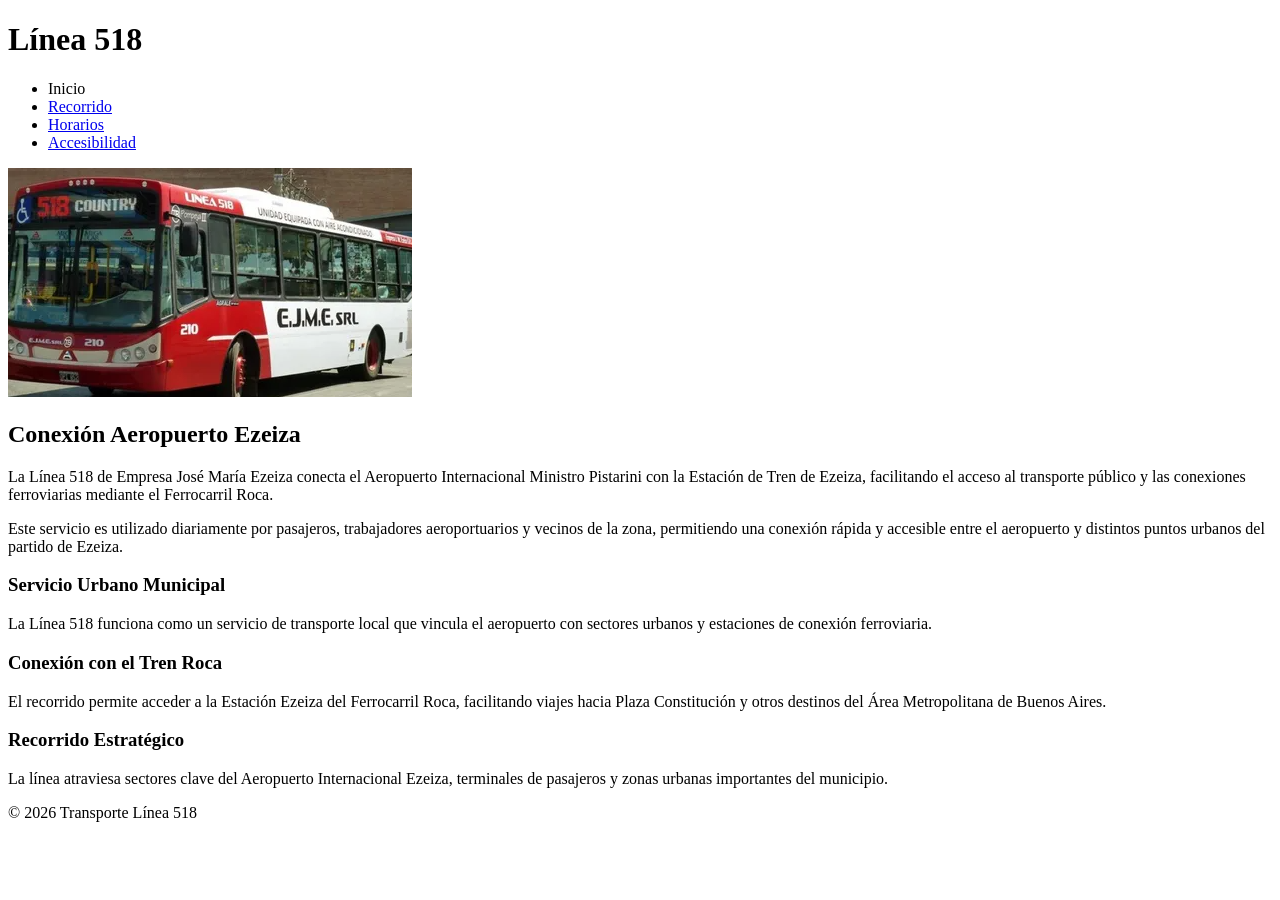
==== index.html @ ccd4d1e3 "Add files via upload" ====
<!DOCTYPE html>
<html lang="es">

<head>

    <meta charset="UTF-8">

    <meta name="viewport" content="width=device-width, initial-scale=1.0">

    <title>Línea 518</title>

    <link rel="stylesheet" href="./css1.css">

</head>

<body>

<header>

    <h1>Línea 518</h1>

    <nav>

        <ul>

            <li>
                <span class="active" aria-current="page">
                    Inicio
                </span>
            </li>

            <li>
                <a href="recorrido.html">
                    Recorrido
                </a>
            </li>

            <li>
                <a href="horarios.html">
                    Horarios
                </a>
            </li>

            <li>
                <a href="accesibilidad.html">
                    Accesibilidad
                </a>
            </li>

        </ul>

    </nav>

</header>

<main>

    

    <div class="hero">
        <img
        src="img/imagen.png"
        alt="Colectivo Línea 518 en Aeropuerto Ezeiza"
        >

        <h2>Conexión Aeropuerto Ezeiza</h2>

        <p>
            La Línea 518 de Empresa José María Ezeiza conecta
            el Aeropuerto Internacional Ministro Pistarini
            con la Estación de Tren de Ezeiza, facilitando
            el acceso al transporte público y las conexiones
            ferroviarias mediante el Ferrocarril Roca.
        </p>

        <p>
            Este servicio es utilizado diariamente por pasajeros,
            trabajadores aeroportuarios y vecinos de la zona,
            permitiendo una conexión rápida y accesible entre
            el aeropuerto y distintos puntos urbanos del partido
            de Ezeiza.
        </p>

    </div>

    <section class="cards-grid">

        <section class="card">

            <h3>Servicio Urbano Municipal</h3>

            <p>
                La Línea 518 funciona como un servicio de
                transporte local que vincula el aeropuerto
                con sectores urbanos y estaciones de conexión
                ferroviaria.
            </p>

        </section>

        <section class="card">

            <h3>Conexión con el Tren Roca</h3>

            <p>
                El recorrido permite acceder a la Estación
                Ezeiza del Ferrocarril Roca, facilitando
                viajes hacia Plaza Constitución y otros
                destinos del Área Metropolitana de Buenos Aires.
            </p>

        </section>

        <section class="card">

            <h3>Recorrido Estratégico</h3>

            <p>
                La línea atraviesa sectores clave del
                Aeropuerto Internacional Ezeiza,
                terminales de pasajeros y zonas urbanas
                importantes del municipio.
            </p>

        </section>

    </section>

</main>

<footer>

    <p>
        © 2026 Transporte Línea 518
    </p>

</footer>

</body>

</html>
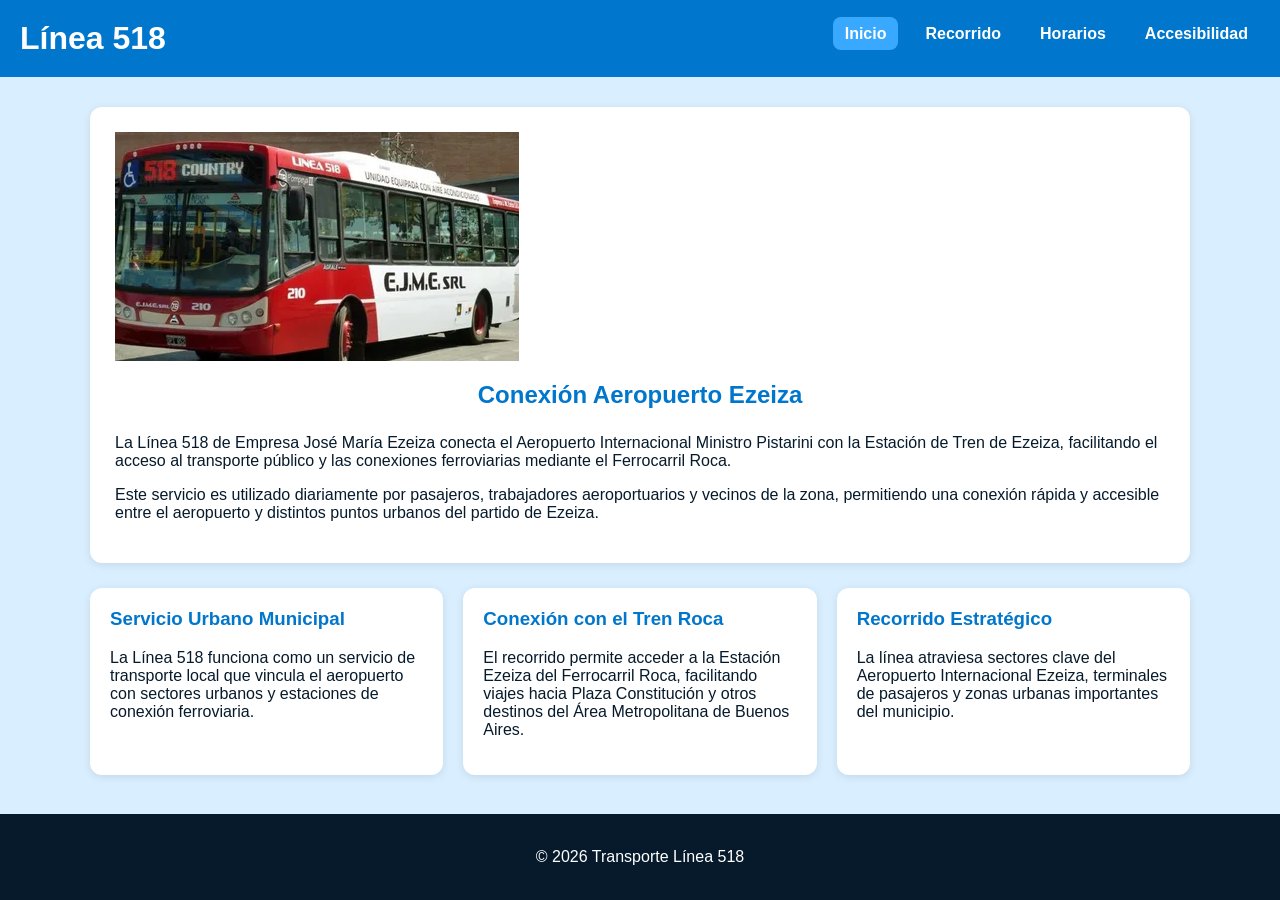
==== commit c60bb772: "Update index.html" ====
--- a/index.html
+++ b/index.html
@@ -9,7 +9,7 @@
 
     <title>Línea 518</title>
 
-    <link rel="stylesheet" href="./css1.css">
+    <link rel="stylesheet" href="estilos/css1.css">
 
 </head>
 
@@ -138,4 +138,4 @@
 
 </body>
 
-</html>+</html>
--- a/estilos/css1.css
+++ b/estilos/css1.css
@@ -0,0 +1,399 @@
+/* ========================= */
+/* RESET */
+/* ========================= */
+
+* {
+
+    box-sizing: border-box;
+
+}
+
+
+
+/* ========================= */
+/* COLORES */
+/* ========================= */
+
+:root {
+
+    --azul-principal: #0077CC;
+    --celeste: #38A9FF;
+    --celeste-claro: #D9EFFF;
+    --blanco: #FFFFFF;
+    --azul-oscuro: #061A2B;
+    --gris-azulado: #4B6075;
+
+}
+
+
+/* ========================= */
+/* BODY */
+/* ========================= */
+
+body {
+
+    margin: 0;
+
+    font-family: Arial, Helvetica, sans-serif;
+
+    background-color: var(--celeste-claro);
+
+    color: var(--azul-oscuro);
+
+    min-height: 100vh;
+
+    display: flex;
+
+    flex-direction: column;
+
+}
+
+
+/* ========================= */
+/* HEADER */
+/* ========================= */
+
+header {
+
+    background-color: var(--azul-principal);
+
+    color: var(--blanco);
+
+    padding: 20px;
+
+    display: flex;
+
+    justify-content: space-between;
+
+    align-items: center;
+
+    flex-wrap: wrap;
+
+}
+
+
+/* ========================= */
+/* TITULO PRINCIPAL */
+/* ========================= */
+
+h1 {
+
+    margin: 0;
+
+}
+
+
+/* ========================= */
+/* MENU */
+/* ========================= */
+
+nav ul {
+
+    list-style: none;
+
+    display: flex;
+
+    gap: 15px;
+
+    margin: 0;
+
+    padding: 0;
+
+}
+
+
+/* ========================= */
+/* LINKS */
+/* ========================= */
+
+nav a,
+.active {
+
+    text-decoration: none;
+
+    color: var(--blanco);
+
+    font-weight: bold;
+
+    padding: 8px 12px;
+
+    border-radius: 8px;
+
+    transition: 0.2s;
+
+}
+
+
+/* HOVER */
+
+nav a:hover {
+
+    background-color: var(--celeste);
+
+}
+
+
+/* PAGINA ACTUAL */
+
+.active {
+
+    background-color: var(--celeste);
+
+}
+
+
+/* ========================= */
+/* MAIN */
+/* ========================= */
+
+main {
+
+    width: 90%;
+
+    max-width: 1100px;
+
+    margin: 30px auto;
+
+    flex: 1;
+
+}
+
+
+/* ========================= */
+/* TITULOS */
+/* ========================= */
+
+h2 {
+
+    color: var(--azul-principal);
+
+    text-align: center;
+
+    margin-bottom: 25px;
+
+}
+
+
+h3 {
+
+    color: var(--azul-principal);
+
+    margin-top: 0;
+
+}
+
+
+/* ========================= */
+/* HERO */
+/* ========================= */
+
+.hero {
+
+    background-color: var(--blanco);
+
+    padding: 25px;
+
+    border-radius: 12px;
+
+    margin-bottom: 25px;
+
+    box-shadow: 0 2px 8px rgba(0,0,0,0.1);
+
+}
+
+
+/* ========================= */
+/* GRID DE CARDS */
+/* ========================= */
+
+.cards-grid {
+
+    display: grid;
+
+    grid-template-columns: repeat(auto-fit, minmax(250px, 1fr));
+
+    gap: 20px;
+
+}
+
+
+/* ========================= */
+/* CARDS */
+/* ========================= */
+
+.card {
+
+    background-color: var(--blanco);
+
+    padding: 20px;
+
+    border-radius: 12px;
+
+    box-shadow: 0 2px 8px rgba(0,0,0,0.1);
+
+    transition: 0.2s;
+
+}
+
+
+/* HOVER CARDS */
+
+.card:hover {
+
+    transform: translateY(-4px);
+
+}
+
+
+/* ========================= */
+/* IMAGENES */
+/* ========================= */
+
+img {
+
+    max-width: 100%;
+
+    display: block;
+
+}
+
+
+/* ========================= */
+/* IMAGEN PRINCIPAL */
+/* ========================= */
+
+
+
+
+/* ========================= */
+/* IMAGENES EN CARDS */
+/* ========================= */
+
+.card img {
+
+    width: 100%;
+
+    height: 220px;
+
+    object-fit: cover;
+
+    border-radius: 10px;
+
+    margin-bottom: 15px;
+
+}
+
+
+/* ========================= */
+/* LISTAS */
+/* ========================= */
+
+ul {
+
+    padding-left: 20px;
+
+}
+
+
+li {
+
+    margin-bottom: 10px;
+
+}
+
+
+/* ========================= */
+/* TABLAS */
+/* ========================= */
+
+table {
+
+    width: 100%;
+
+    border-collapse: collapse;
+
+    margin-top: 15px;
+
+}
+
+
+/* CELDAS */
+
+th,
+td {
+
+    border: 1px solid var(--gris-azulado);
+
+    padding: 12px;
+
+    text-align: center;
+
+}
+
+
+/* ENCABEZADOS */
+
+th {
+
+    background-color: var(--azul-principal);
+
+    color: var(--blanco);
+
+}
+
+
+/* FILAS */
+
+td {
+
+    background-color: var(--blanco);
+
+}
+
+
+/* ========================= */
+/* FOOTER */
+/* ========================= */
+
+footer {
+
+    background-color: var(--azul-oscuro);
+
+    color: var(--blanco);
+
+    text-align: center;
+
+    padding: 18px;
+
+}
+
+
+/* ========================= */
+/* RESPONSIVE */
+/* ========================= */
+
+@media (max-width: 700px) {
+
+    header {
+
+        flex-direction: column;
+
+        text-align: center;
+
+    }
+
+    nav ul {
+
+        flex-direction: column;
+
+        margin-top: 15px;
+
+    }
+
+    main {
+
+        width: 95%;
+
+    }
+
+}
